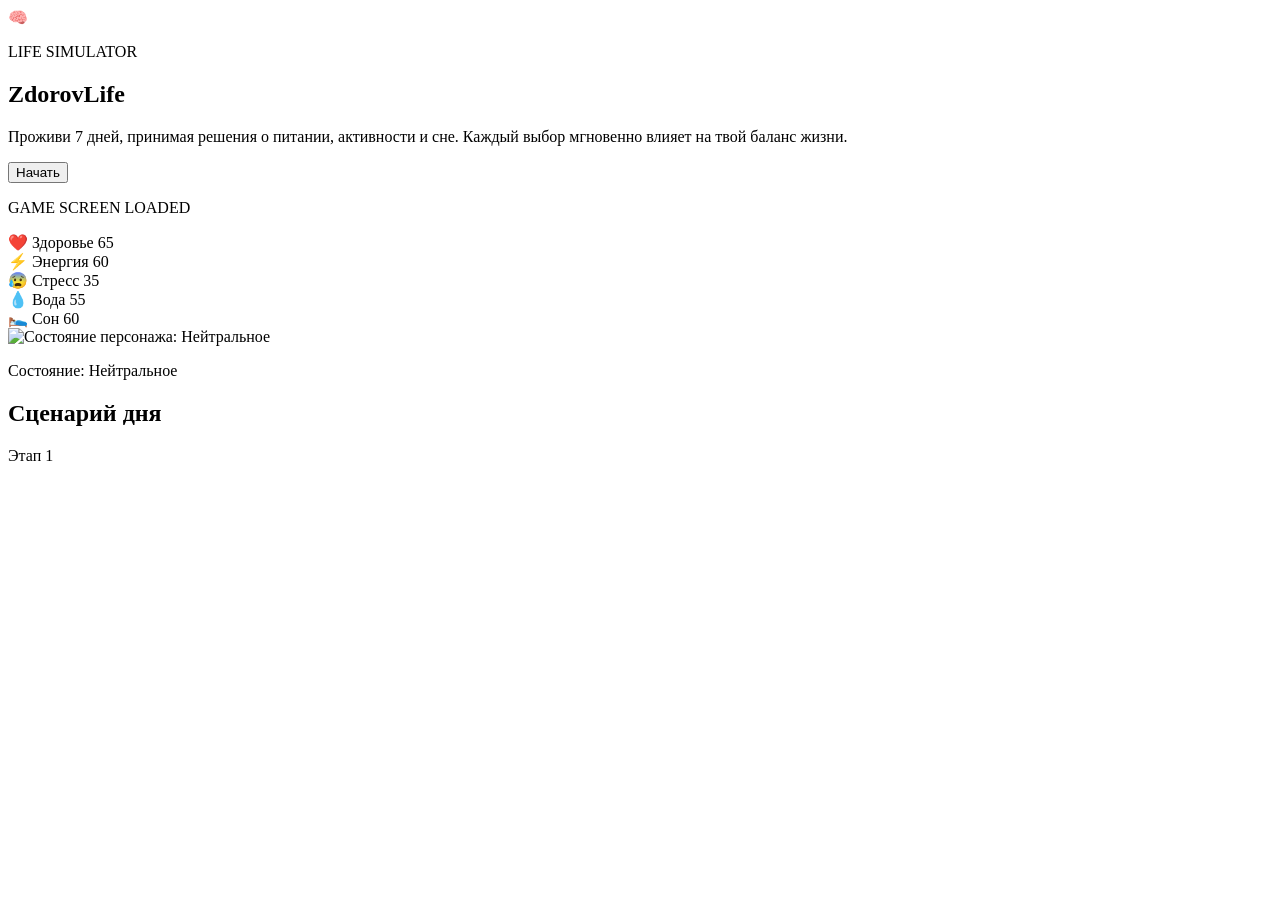
==== web/index.html @ 2a38e2b4 "Fix welcome-to-game screen visibility transition" ====
<!DOCTYPE html>
<html lang="ru">
<head>
  <meta charset="UTF-8" />
  <meta
    name="viewport"
    content="width=device-width, initial-scale=1.0, viewport-fit=cover"
  />
  <title>ZdorovLife</title>
  <meta
    name="theme-color"
    content="#0b1220"
  />
  <link rel="stylesheet" href="/assets/styles.css" />
</head>
<body>
  <div class="app-bg"></div>

  <main class="mobile-root" id="mobile-root">
    <section class="welcome-screen" id="welcome-screen" aria-label="Welcome screen">
      <div class="welcome-card glass">
        <div class="welcome-logo" aria-hidden="true">🧠</div>
        <p class="welcome-kicker">LIFE SIMULATOR</p>
        <h1 class="welcome-title">ZdorovLife</h1>
        <p class="welcome-subtitle">
          Проживи 7 дней, принимая решения о питании, активности и сне. Каждый выбор мгновенно влияет на твой баланс жизни.
        </p>
        <button class="start-btn" id="welcome-start-btn" type="button">Начать</button>
      </div>
    </section>

    <section class="game-screen" id="game-screen" aria-label="Game screen">
      <p class="game-debug-label" id="game-debug-label">GAME SCREEN LOADED</p>
      <header class="hud-card glass" aria-label="HUD показатели">
        <div class="hud-row">
          <article class="hud-stat">
            <div class="hud-head">
              <span class="hud-icon">❤️</span>
              <span class="hud-label">Здоровье</span>
              <span class="hud-value" id="health-value">65</span>
            </div>
            <div class="hud-track good"><div class="hud-fill" id="health-bar" style="width: 65%"></div></div>
            <span class="stat-delta" id="health-delta"></span>
          </article>

          <article class="hud-stat">
            <div class="hud-head">
              <span class="hud-icon">⚡</span>
              <span class="hud-label">Энергия</span>
              <span class="hud-value" id="energy-value">60</span>
            </div>
            <div class="hud-track energy"><div class="hud-fill" id="energy-bar" style="width: 60%"></div></div>
            <span class="stat-delta" id="energy-delta"></span>
          </article>

          <article class="hud-stat">
            <div class="hud-head">
              <span class="hud-icon">😰</span>
              <span class="hud-label">Стресс</span>
              <span class="hud-value" id="stress-value">35</span>
            </div>
            <div class="hud-track stress"><div class="hud-fill" id="stress-bar" style="width: 35%"></div></div>
            <span class="stat-delta" id="stress-delta"></span>
          </article>

          <article class="hud-stat">
            <div class="hud-head">
              <span class="hud-icon">💧</span>
              <span class="hud-label">Вода</span>
              <span class="hud-value" id="hydration-value">55</span>
            </div>
            <div class="hud-track hydration"><div class="hud-fill" id="hydration-bar" style="width: 55%"></div></div>
            <span class="stat-delta" id="hydration-delta"></span>
          </article>

          <article class="hud-stat">
            <div class="hud-head">
              <span class="hud-icon">🛌</span>
              <span class="hud-label">Сон</span>
              <span class="hud-value" id="sleep-value">60</span>
            </div>
            <div class="hud-track sleep"><div class="hud-fill" id="sleep-bar" style="width: 60%"></div></div>
            <span class="stat-delta" id="sleep-delta"></span>
          </article>
        </div>
      </header>

      <section class="character-card glass">
        <div class="character-stage" id="character-stage">
          <div id="character" class="character state-neutral" role="img" aria-label="Состояние персонажа">
            <img
              id="character-image"
              class="character-image"
              src="/assets/assets/characters/character-neutral.png"
              alt="Состояние персонажа: Нейтральное"
            />
          </div>
          <p class="character-state" id="character-state-text">Состояние: Нейтральное</p>
        </div>
      </section>

      <section class="scene-card glass">
        <div class="card-header">
          <h2 id="scene-title">Сценарий дня</h2>
          <span class="mini-chip" id="scene-step">Этап 1</span>
        </div>

        <div id="scene" class="scene-content"></div>
      </section>
    </section>
  </main>

  <script src="/assets/app.js"></script>
</body>
</html>
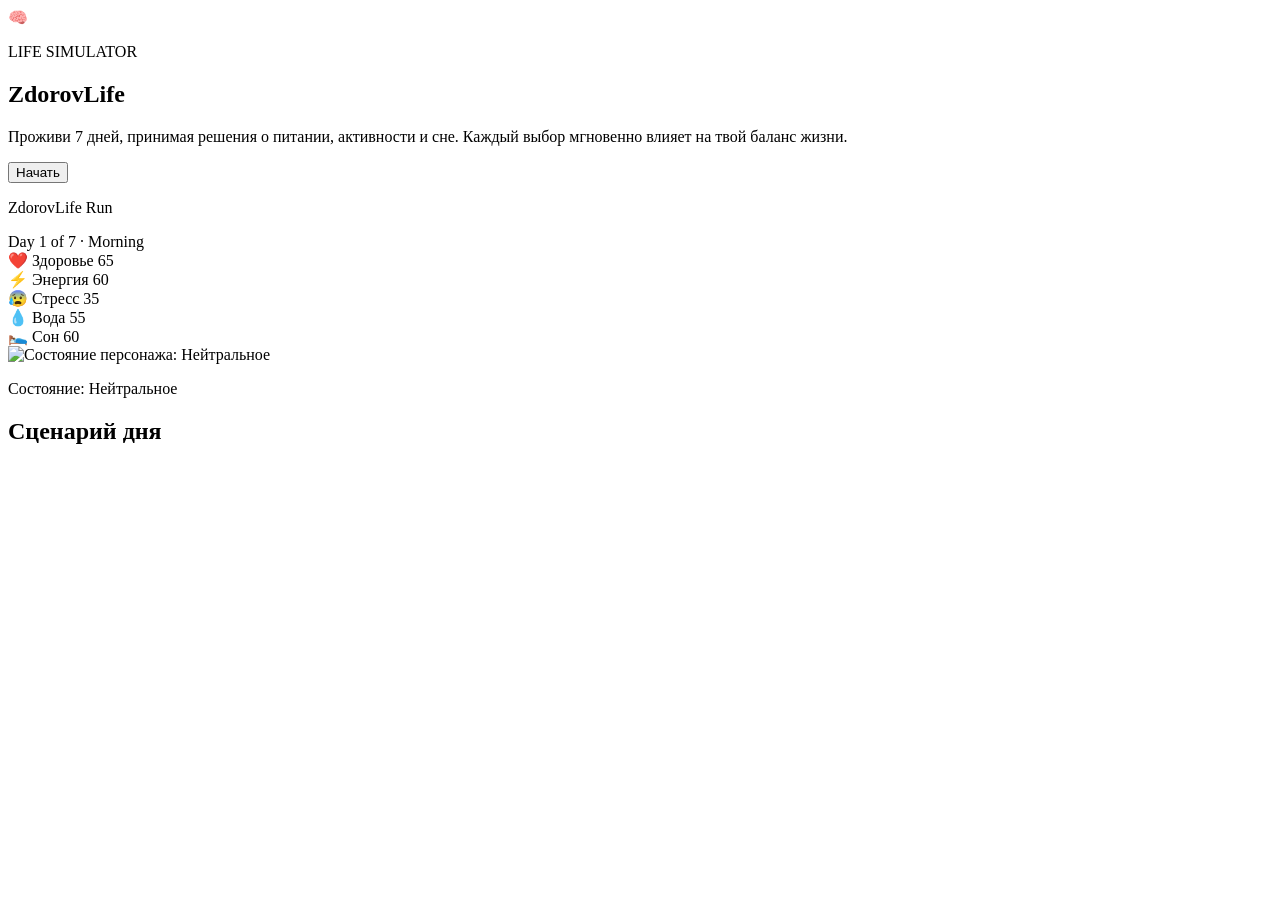
==== commit cdff59cc: "Redesign mobile gameplay into unified immersive game screen" ====
--- a/web/index.html
+++ b/web/index.html
@@ -9,7 +9,7 @@
   <title>ZdorovLife</title>
   <meta
     name="theme-color"
-    content="#0b1220"
+    content="#f7f5f2"
   />
   <link rel="stylesheet" href="/assets/styles.css" />
 </head>
@@ -30,63 +30,67 @@
     </section>
 
     <section class="game-screen" id="game-screen" aria-label="Game screen">
-      <p class="game-debug-label" id="game-debug-label">GAME SCREEN LOADED</p>
-      <header class="hud-card glass" aria-label="HUD показатели">
-        <div class="hud-row">
-          <article class="hud-stat">
-            <div class="hud-head">
-              <span class="hud-icon">❤️</span>
-              <span class="hud-label">Здоровье</span>
-              <span class="hud-value" id="health-value">65</span>
-            </div>
-            <div class="hud-track good"><div class="hud-fill" id="health-bar" style="width: 65%"></div></div>
-            <span class="stat-delta" id="health-delta"></span>
-          </article>
+      <div class="game-shell">
+        <header class="game-hud" aria-label="HUD показатели">
+          <div class="hud-topline">
+            <p class="hud-run-title">ZdorovLife Run</p>
+            <span class="mini-chip" id="scene-step">Day 1 of 7 · Morning</span>
+          </div>
 
-          <article class="hud-stat">
-            <div class="hud-head">
-              <span class="hud-icon">⚡</span>
-              <span class="hud-label">Энергия</span>
-              <span class="hud-value" id="energy-value">60</span>
-            </div>
-            <div class="hud-track energy"><div class="hud-fill" id="energy-bar" style="width: 60%"></div></div>
-            <span class="stat-delta" id="energy-delta"></span>
-          </article>
+          <div class="hud-row">
+            <article class="hud-stat">
+              <div class="hud-head">
+                <span class="hud-icon">❤️</span>
+                <span class="hud-label">Здоровье</span>
+                <span class="hud-value" id="health-value">65</span>
+              </div>
+              <div class="hud-track good"><div class="hud-fill" id="health-bar" style="width: 65%"></div></div>
+              <span class="stat-delta" id="health-delta"></span>
+            </article>
 
-          <article class="hud-stat">
-            <div class="hud-head">
-              <span class="hud-icon">😰</span>
-              <span class="hud-label">Стресс</span>
-              <span class="hud-value" id="stress-value">35</span>
-            </div>
-            <div class="hud-track stress"><div class="hud-fill" id="stress-bar" style="width: 35%"></div></div>
-            <span class="stat-delta" id="stress-delta"></span>
-          </article>
+            <article class="hud-stat">
+              <div class="hud-head">
+                <span class="hud-icon">⚡</span>
+                <span class="hud-label">Энергия</span>
+                <span class="hud-value" id="energy-value">60</span>
+              </div>
+              <div class="hud-track energy"><div class="hud-fill" id="energy-bar" style="width: 60%"></div></div>
+              <span class="stat-delta" id="energy-delta"></span>
+            </article>
 
-          <article class="hud-stat">
-            <div class="hud-head">
-              <span class="hud-icon">💧</span>
-              <span class="hud-label">Вода</span>
-              <span class="hud-value" id="hydration-value">55</span>
-            </div>
-            <div class="hud-track hydration"><div class="hud-fill" id="hydration-bar" style="width: 55%"></div></div>
-            <span class="stat-delta" id="hydration-delta"></span>
-          </article>
+            <article class="hud-stat">
+              <div class="hud-head">
+                <span class="hud-icon">😰</span>
+                <span class="hud-label">Стресс</span>
+                <span class="hud-value" id="stress-value">35</span>
+              </div>
+              <div class="hud-track stress"><div class="hud-fill" id="stress-bar" style="width: 35%"></div></div>
+              <span class="stat-delta" id="stress-delta"></span>
+            </article>
 
-          <article class="hud-stat">
-            <div class="hud-head">
-              <span class="hud-icon">🛌</span>
-              <span class="hud-label">Сон</span>
-              <span class="hud-value" id="sleep-value">60</span>
-            </div>
-            <div class="hud-track sleep"><div class="hud-fill" id="sleep-bar" style="width: 60%"></div></div>
-            <span class="stat-delta" id="sleep-delta"></span>
-          </article>
-        </div>
-      </header>
+            <article class="hud-stat">
+              <div class="hud-head">
+                <span class="hud-icon">💧</span>
+                <span class="hud-label">Вода</span>
+                <span class="hud-value" id="hydration-value">55</span>
+              </div>
+              <div class="hud-track hydration"><div class="hud-fill" id="hydration-bar" style="width: 55%"></div></div>
+              <span class="stat-delta" id="hydration-delta"></span>
+            </article>
 
-      <section class="character-card glass">
-        <div class="character-stage" id="character-stage">
+            <article class="hud-stat">
+              <div class="hud-head">
+                <span class="hud-icon">🛌</span>
+                <span class="hud-label">Сон</span>
+                <span class="hud-value" id="sleep-value">60</span>
+              </div>
+              <div class="hud-track sleep"><div class="hud-fill" id="sleep-bar" style="width: 60%"></div></div>
+              <span class="stat-delta" id="sleep-delta"></span>
+            </article>
+          </div>
+        </header>
+
+        <section class="scene-stage" id="character-stage">
           <div id="character" class="character state-neutral" role="img" aria-label="Состояние персонажа">
             <img
               id="character-image"
@@ -96,17 +100,15 @@
             />
           </div>
           <p class="character-state" id="character-state-text">Состояние: Нейтральное</p>
-        </div>
-      </section>
+        </section>
 
-      <section class="scene-card glass">
-        <div class="card-header">
-          <h2 id="scene-title">Сценарий дня</h2>
-          <span class="mini-chip" id="scene-step">Этап 1</span>
-        </div>
-
-        <div id="scene" class="scene-content"></div>
-      </section>
+        <section class="action-panel">
+          <div class="card-header">
+            <h2 id="scene-title">Сценарий дня</h2>
+          </div>
+          <div id="scene" class="scene-content"></div>
+        </section>
+      </div>
     </section>
   </main>
 
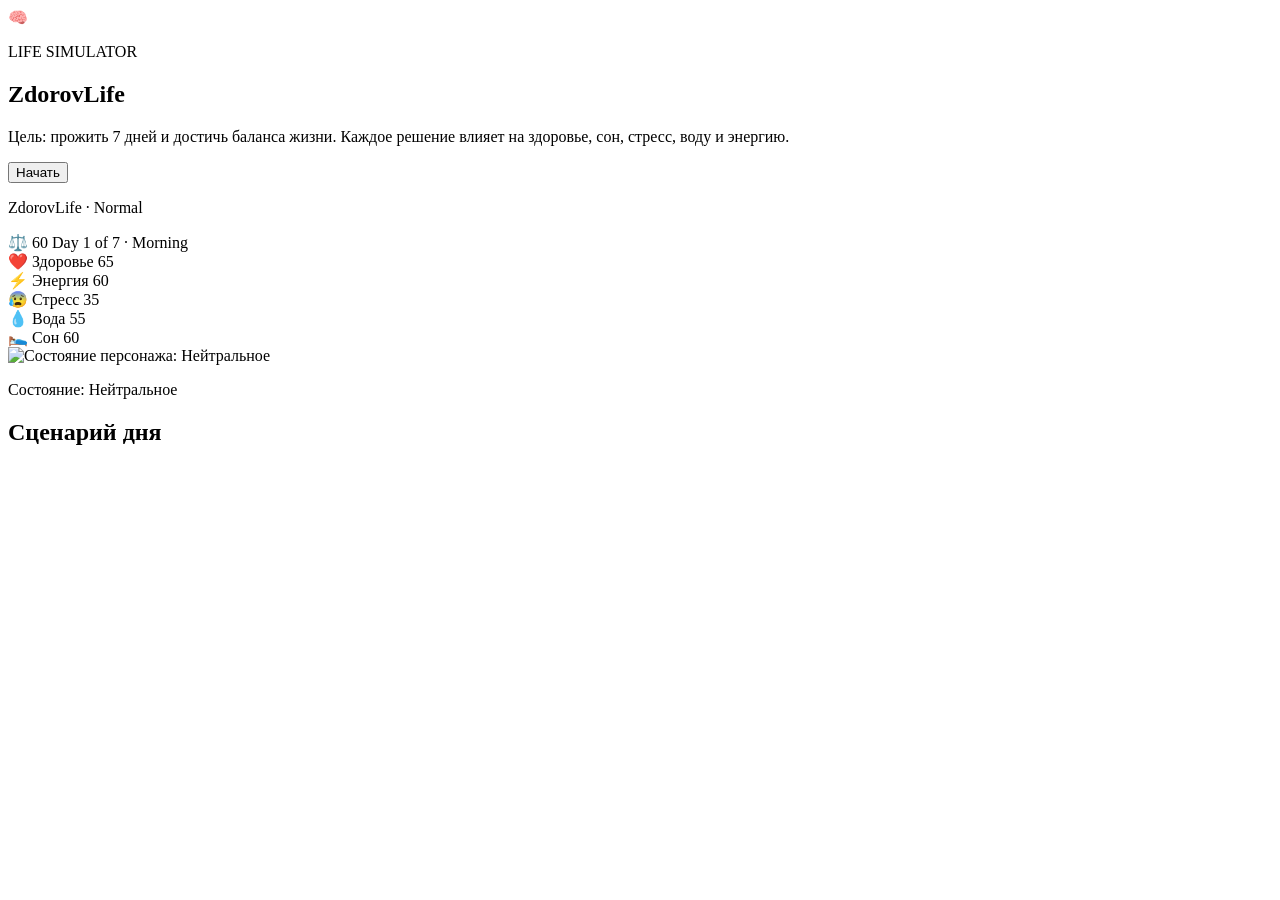
==== commit f582c54e: "Add a life balance system with progression stages and multiple endings Implement a Life Balance scor" ====
--- a/web/index.html
+++ b/web/index.html
@@ -12,6 +12,7 @@
     content="#f7f5f2"
   />
   <link rel="stylesheet" href="/assets/styles.css" />
+  <script src="https://telegram.org/js/telegram-web-app.js"></script>
 </head>
 <body>
   <div class="app-bg"></div>
@@ -23,7 +24,7 @@
         <p class="welcome-kicker">LIFE SIMULATOR</p>
         <h1 class="welcome-title">ZdorovLife</h1>
         <p class="welcome-subtitle">
-          Проживи 7 дней, принимая решения о питании, активности и сне. Каждый выбор мгновенно влияет на твой баланс жизни.
+          Цель: прожить 7 дней и достичь баланса жизни. Каждое решение влияет на здоровье, сон, стресс, воду и энергию.
         </p>
         <button class="start-btn" id="welcome-start-btn" type="button">Начать</button>
       </div>
@@ -33,7 +34,11 @@
       <div class="game-shell">
         <header class="game-hud" aria-label="HUD показатели">
           <div class="hud-topline">
-            <p class="hud-run-title">ZdorovLife Run</p>
+            <p class="hud-run-title">ZdorovLife · <span id="balance-stage">Normal</span></p>
+            <span class="balance-chip is-normal" id="balance-chip" title="Life Balance">
+              <span class="balance-icon" aria-hidden="true">⚖️</span>
+              <span class="balance-value" id="balance-value">60</span>
+            </span>
             <span class="mini-chip" id="scene-step">Day 1 of 7 · Morning</span>
           </div>
 
@@ -100,13 +105,12 @@
             />
           </div>
           <p class="character-state" id="character-state-text">Состояние: Нейтральное</p>
-        </section>
-
-        <section class="action-panel">
-          <div class="card-header">
-            <h2 id="scene-title">Сценарий дня</h2>
-          </div>
-          <div id="scene" class="scene-content"></div>
+          <section class="action-panel" aria-label="Панель выбора">
+            <div class="card-header">
+              <h2 id="scene-title">Сценарий дня</h2>
+            </div>
+            <div id="scene" class="scene-content"></div>
+          </section>
         </section>
       </div>
     </section>
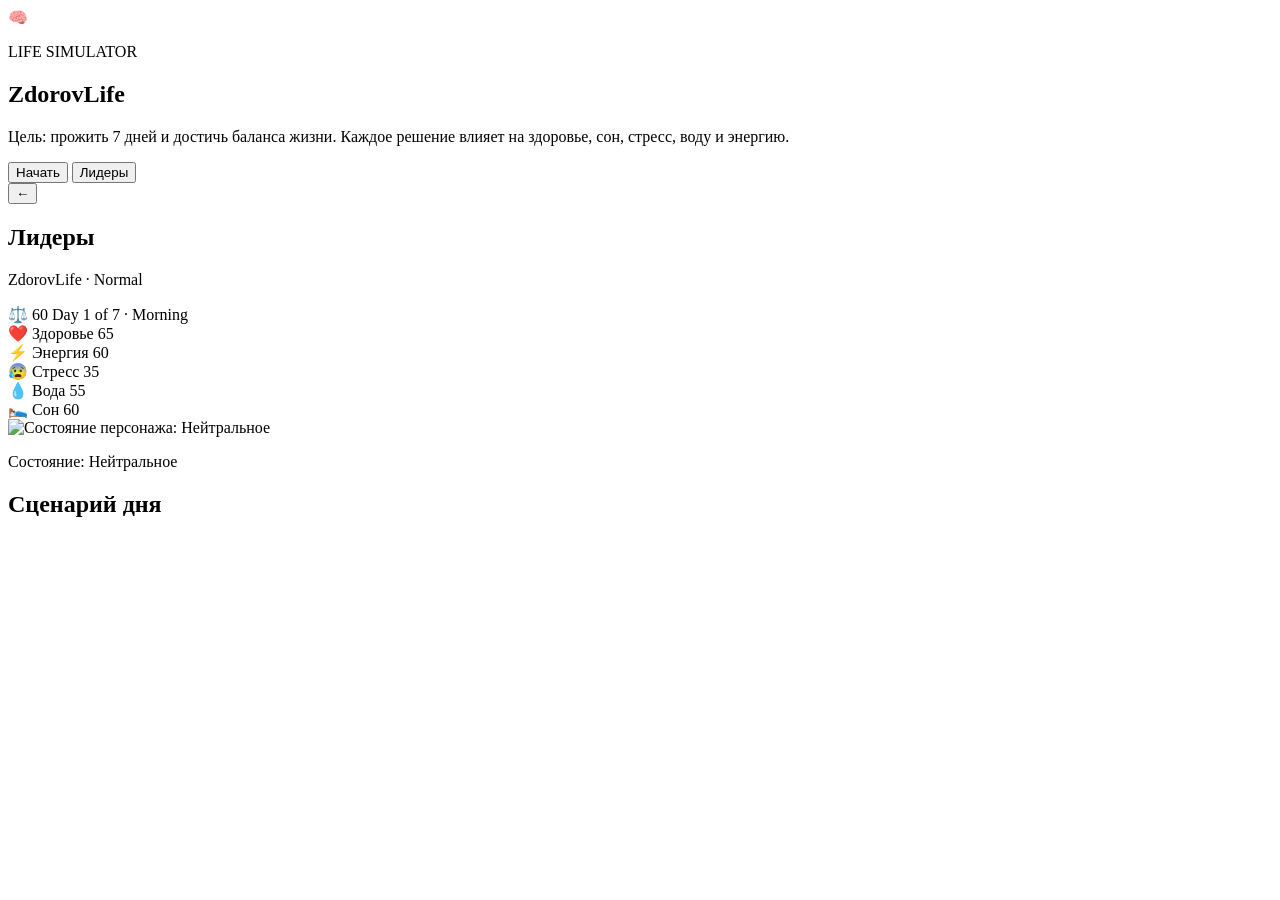
==== commit 589b8cf9: "Add a leaderboard to the welcome screen and store game results Implement a leaderboard feature acces" ====
--- a/web/index.html
+++ b/web/index.html
@@ -27,6 +27,18 @@
           Цель: прожить 7 дней и достичь баланса жизни. Каждое решение влияет на здоровье, сон, стресс, воду и энергию.
         </p>
         <button class="start-btn" id="welcome-start-btn" type="button">Начать</button>
+        <button class="start-btn secondary" id="welcome-leaderboard-btn" type="button">Лидеры</button>
+      </div>
+    </section>
+
+    <section class="leaderboard-screen" id="leaderboard-screen" aria-label="Лидеры">
+      <div class="leaderboard-card glass">
+        <header class="leaderboard-header">
+          <button class="back-btn" id="leaderboard-back-btn" type="button" aria-label="Назад">←</button>
+          <h2 class="leaderboard-title">Лидеры</h2>
+          <span class="leaderboard-spacer" aria-hidden="true"></span>
+        </header>
+        <div class="leaderboard-list" id="leaderboard-list"></div>
       </div>
     </section>
 
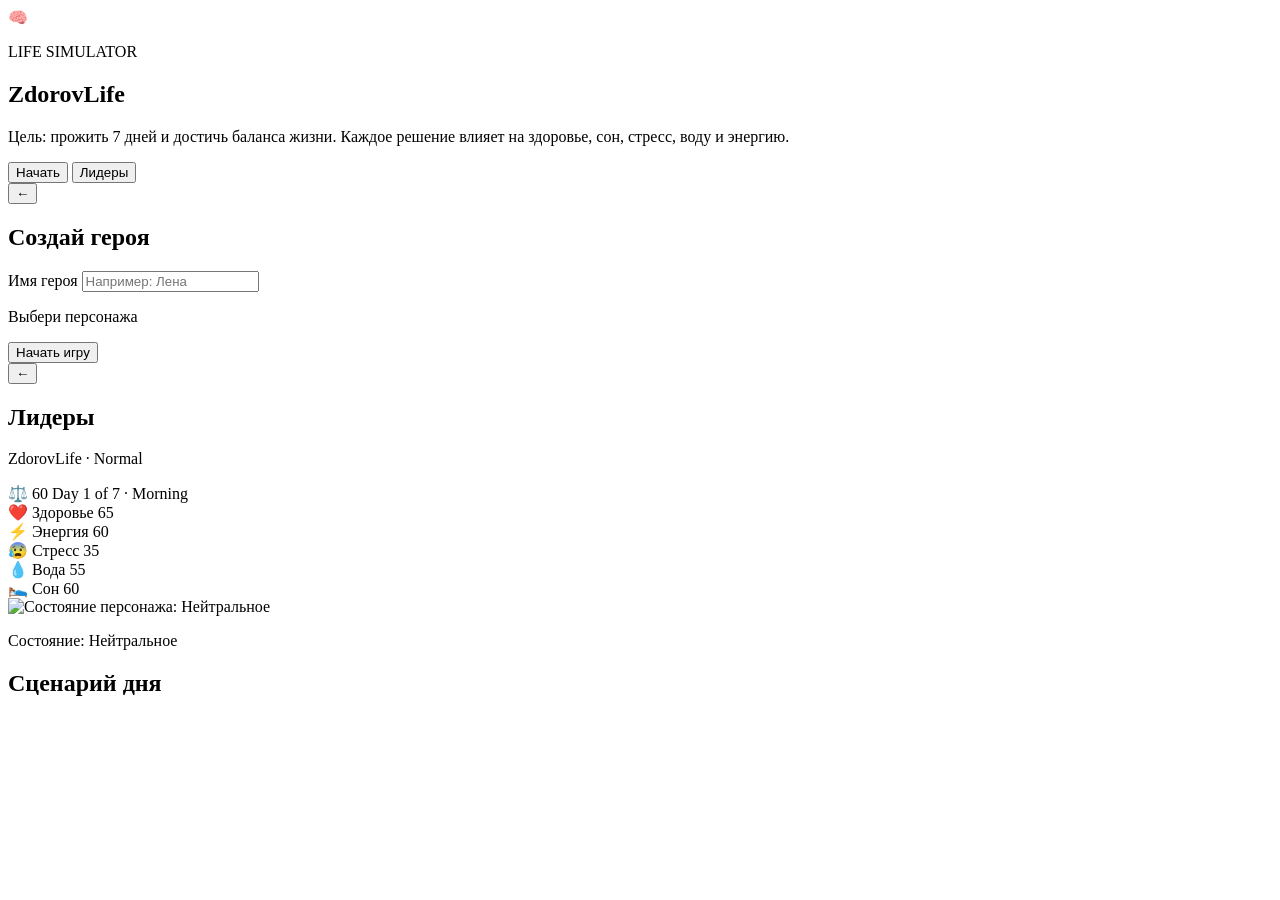
==== commit 1594b437: "Add character selection and naming before starting a new game Introduce a hero selection screen with" ====
--- a/web/index.html
+++ b/web/index.html
@@ -31,6 +31,31 @@
       </div>
     </section>
 
+    <section class="hero-select-screen" id="hero-select-screen" aria-label="Выбор героя">
+      <div class="hero-card-wrap glass">
+        <header class="hero-header">
+          <button class="back-btn" id="hero-back-btn" type="button" aria-label="Назад">←</button>
+          <h2 class="hero-title">Создай героя</h2>
+          <span class="leaderboard-spacer" aria-hidden="true"></span>
+        </header>
+
+        <label class="hero-name-label" for="hero-name-input">Имя героя</label>
+        <input
+          id="hero-name-input"
+          class="hero-name-input"
+          type="text"
+          maxlength="20"
+          autocomplete="off"
+          placeholder="Например: Лена"
+        />
+
+        <p class="hero-section-label">Выбери персонажа</p>
+        <div class="hero-grid" id="hero-grid" role="radiogroup" aria-label="Персонажи"></div>
+
+        <button class="start-btn" id="hero-confirm-btn" type="button">Начать игру</button>
+      </div>
+    </section>
+
     <section class="leaderboard-screen" id="leaderboard-screen" aria-label="Лидеры">
       <div class="leaderboard-card glass">
         <header class="leaderboard-header">
@@ -46,7 +71,7 @@
       <div class="game-shell">
         <header class="game-hud" aria-label="HUD показатели">
           <div class="hud-topline">
-            <p class="hud-run-title">ZdorovLife · <span id="balance-stage">Normal</span></p>
+            <p class="hud-run-title"><span id="hud-player-name">ZdorovLife</span> · <span id="balance-stage">Normal</span></p>
             <span class="balance-chip is-normal" id="balance-chip" title="Life Balance">
               <span class="balance-icon" aria-hidden="true">⚖️</span>
               <span class="balance-value" id="balance-value">60</span>
